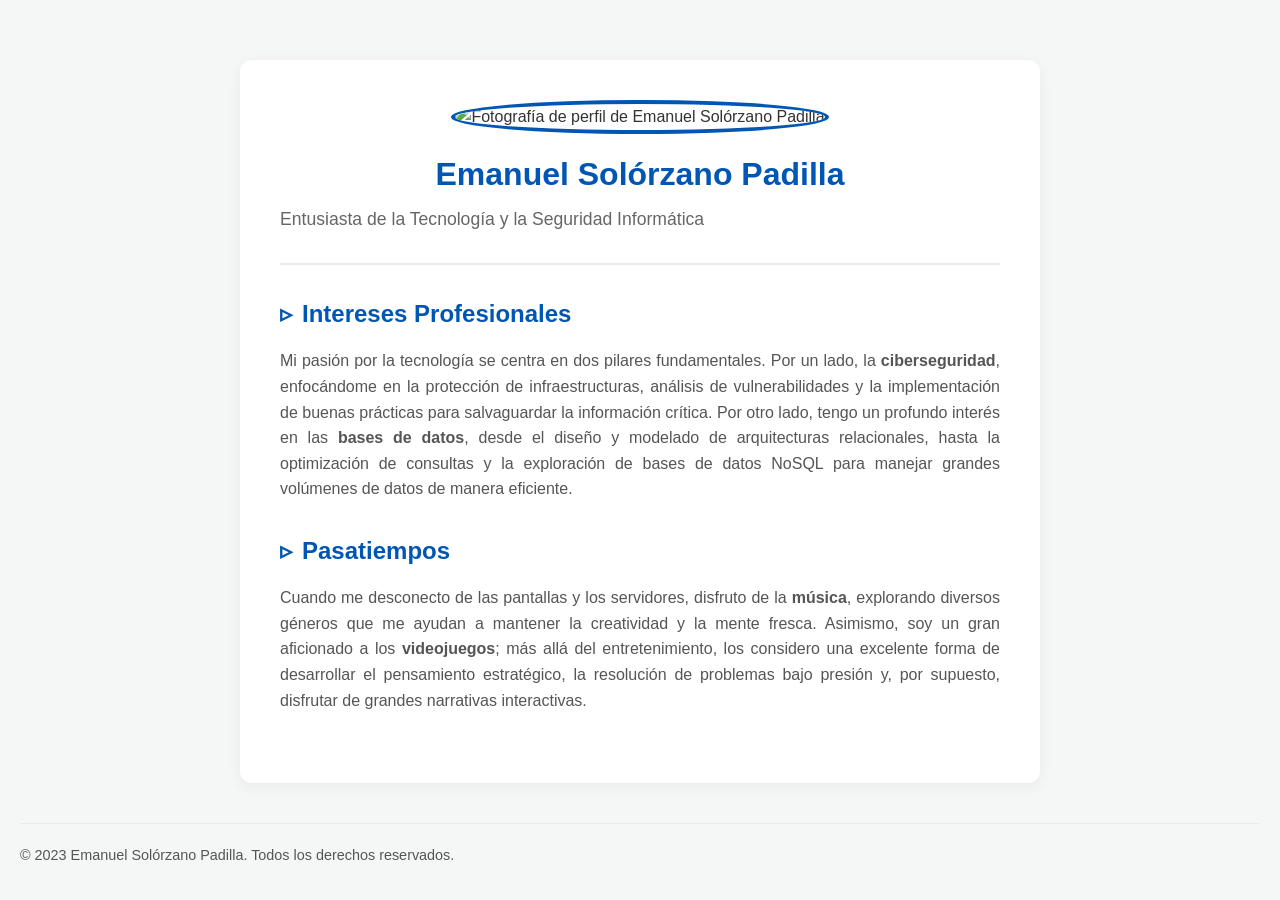
==== Emanuel.html @ 0f1658e2 "Se agrega el CVU de Emanuel" ====
<!DOCTYPE html>
<html lang="es">
<head>
    <meta charset="UTF-8">
    <meta name="viewport" content="width=device-width, initial-scale=1.0">
    <title>Emanuel Solórzano Padilla | Perfil Profesional</title>
    <style>
        /* Reset básico y tipografía limpia */
        * {
            margin: 0;
            padding: 0;
            box-sizing: border-box;
        }

        body {
            font-family: 'Segoe UI', Tahoma, Geneva, Verdana, sans-serif;
            background-color: #f4f7f6;
            color: #333;
            line-height: 1.6;
            padding: 20px;
        }

        /* Contenedor principal */
        .container {
            max-width: 800px;
            margin: 40px auto;
            background-color: #ffffff;
            padding: 40px;
            border-radius: 12px;
            box-shadow: 0 4px 15px rgba(0, 0, 0, 0.05);
        }

        /* Sección de cabecera / perfil */
        .profile-header {
            text-align: center;
            margin-bottom: 30px;
            border-bottom: 2px solid #eaeaea;
            padding-bottom: 30px;
        }

        .profile-header img {
            width: 150px;
            height: 150px;
            border-radius: 50%; /* Hace la imagen circular */
            object-fit: cover;
            border: 4px solid #0056b3;
            margin-bottom: 15px;
        }

        .profile-header h1 {
            color: #0056b3;
            font-size: 2rem;
            margin-bottom: 5px;
        }

        .profile-header p.subtitle {
            color: #666;
            font-size: 1.1rem;
        }

        /* Secciones de contenido */
        section {
            margin-bottom: 30px;
        }

        h2 {
            color: #0056b3;
            font-size: 1.5rem;
            margin-bottom: 15px;
            display: flex;
            align-items: center;
            gap: 10px;
        }

        h2::before {
            content: "▹";
            color: #0056b3;
        }

        p {
            text-align: justify;
            color: #555;
        }

        /* Footer */
        footer {
            text-align: center;
            margin-top: 40px;
            padding-top: 20px;
            border-top: 1px solid #eaeaea;
            color: #888;
            font-size: 0.9rem;
        }
    </style>
</head>
<body>

    <main class="container">
        <!-- Cabecera con foto y nombre -->
        <header class="profile-header">
            <!-- Nota: Asegúrate de que la imagen se llame Perfil.png y esté en la misma carpeta -->
            <img src="Perfil.png" alt="Fotografía de perfil de Emanuel Solórzano Padilla">
            <h1>Emanuel Solórzano Padilla</h1>
            <p class="subtitle">Entusiasta de la Tecnología y la Seguridad Informática</p>
        </header>

        <!-- Intereses Profesionales -->
        <section>
            <h2>Intereses Profesionales</h2>
            <p>
                Mi pasión por la tecnología se centra en dos pilares fundamentales. Por un lado, la <strong>ciberseguridad</strong>, enfocándome en la protección de infraestructuras, análisis de vulnerabilidades y la implementación de buenas prácticas para salvaguardar la información crítica. Por otro lado, tengo un profundo interés en las <strong>bases de datos</strong>, desde el diseño y modelado de arquitecturas relacionales, hasta la optimización de consultas y la exploración de bases de datos NoSQL para manejar grandes volúmenes de datos de manera eficiente.
            </p>
        </section>

        <!-- Pasatiempos -->
        <section>
            <h2>Pasatiempos</h2>
            <p>
                Cuando me desconecto de las pantallas y los servidores, disfruto de la <strong>música</strong>, explorando diversos géneros que me ayudan a mantener la creatividad y la mente fresca. Asimismo, soy un gran aficionado a los <strong>videojuegos</strong>; más allá del entretenimiento, los considero una excelente forma de desarrollar el pensamiento estratégico, la resolución de problemas bajo presión y, por supuesto, disfrutar de grandes narrativas interactivas.
            </p>
        </section>
    </main>

    <footer>
        <p>&copy; 2023 Emanuel Solórzano Padilla. Todos los derechos reservados.</p>
    </footer>

</body>
</html>
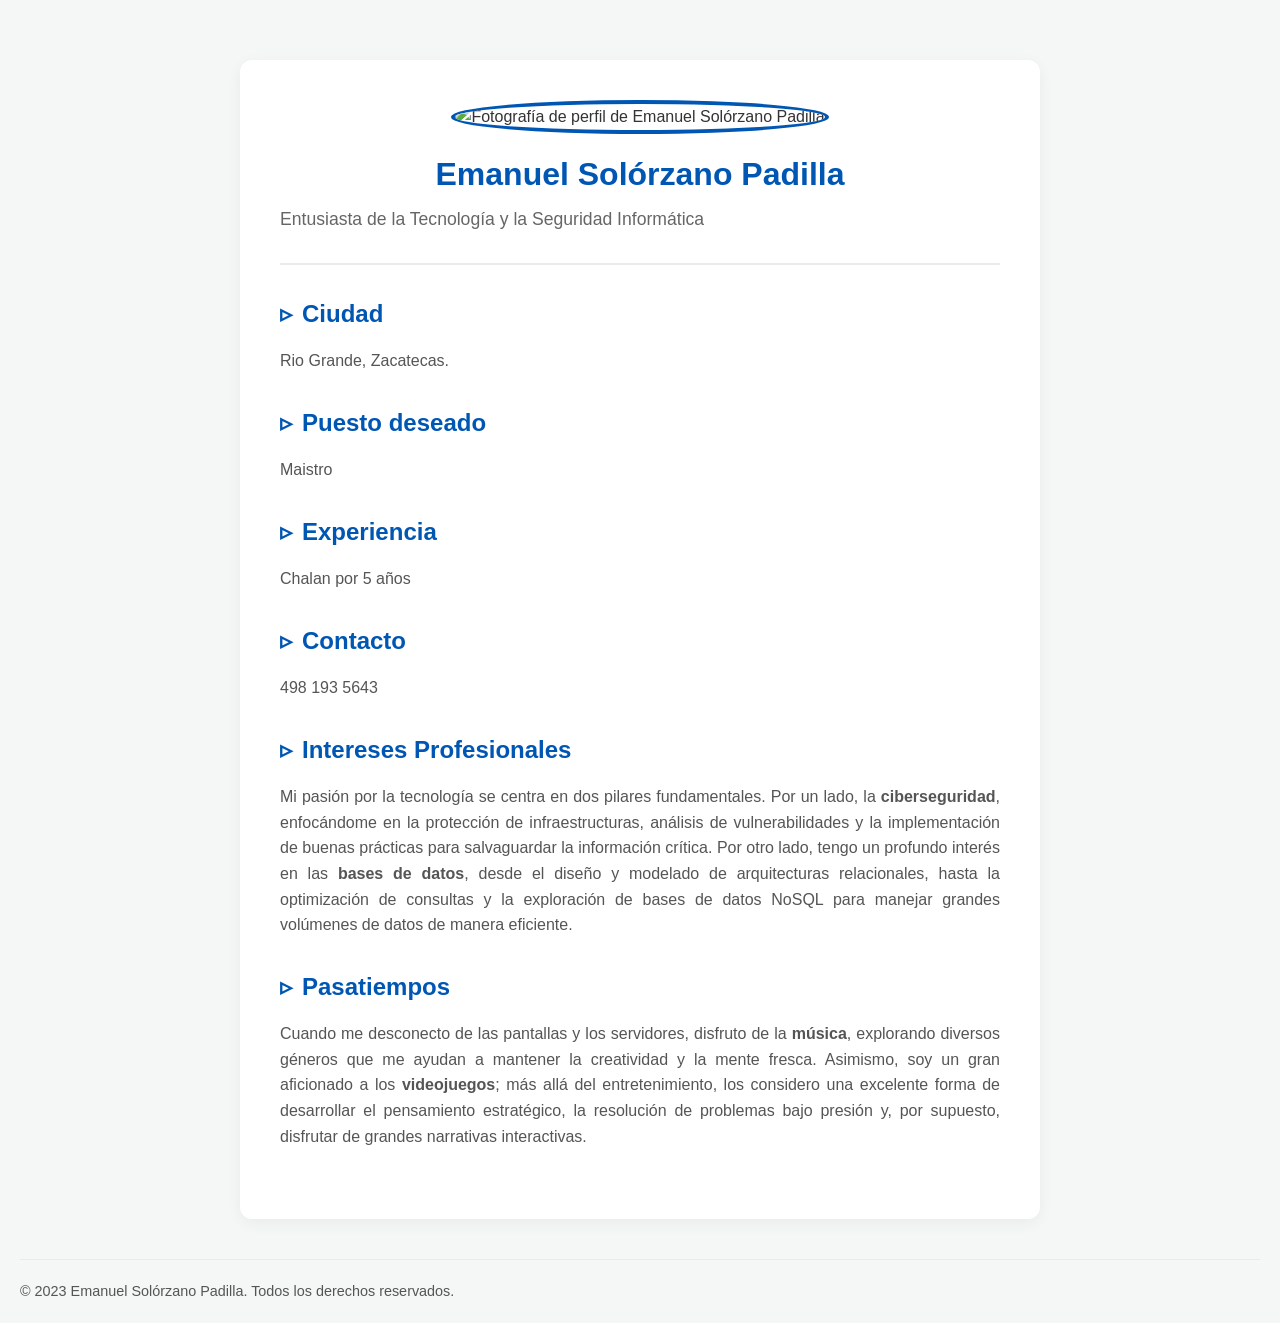
==== commit b91912c8: "Se agrega el CVU de Emanuel" ====
--- a/Emanuel.html
+++ b/Emanuel.html
@@ -104,6 +104,35 @@
             <p class="subtitle">Entusiasta de la Tecnología y la Seguridad Informática</p>
         </header>
 
+
+        <section>
+            <h2>Ciudad</h2>
+            <p>
+                Rio Grande, Zacatecas.
+            </p>
+        </section>
+
+        <section>
+            <h2>Puesto deseado</h2>
+            <p>
+                Maistro
+            </p>
+        </section>
+
+        <section>
+            <h2>Experiencia</h2>
+            <p>
+                Chalan por 5 años
+            </p>
+        </section>
+
+        <section>
+            <h2>Contacto</h2>
+            <p>
+                498 193 5643
+            </p>
+        </section>
+
         <!-- Intereses Profesionales -->
         <section>
             <h2>Intereses Profesionales</h2>
